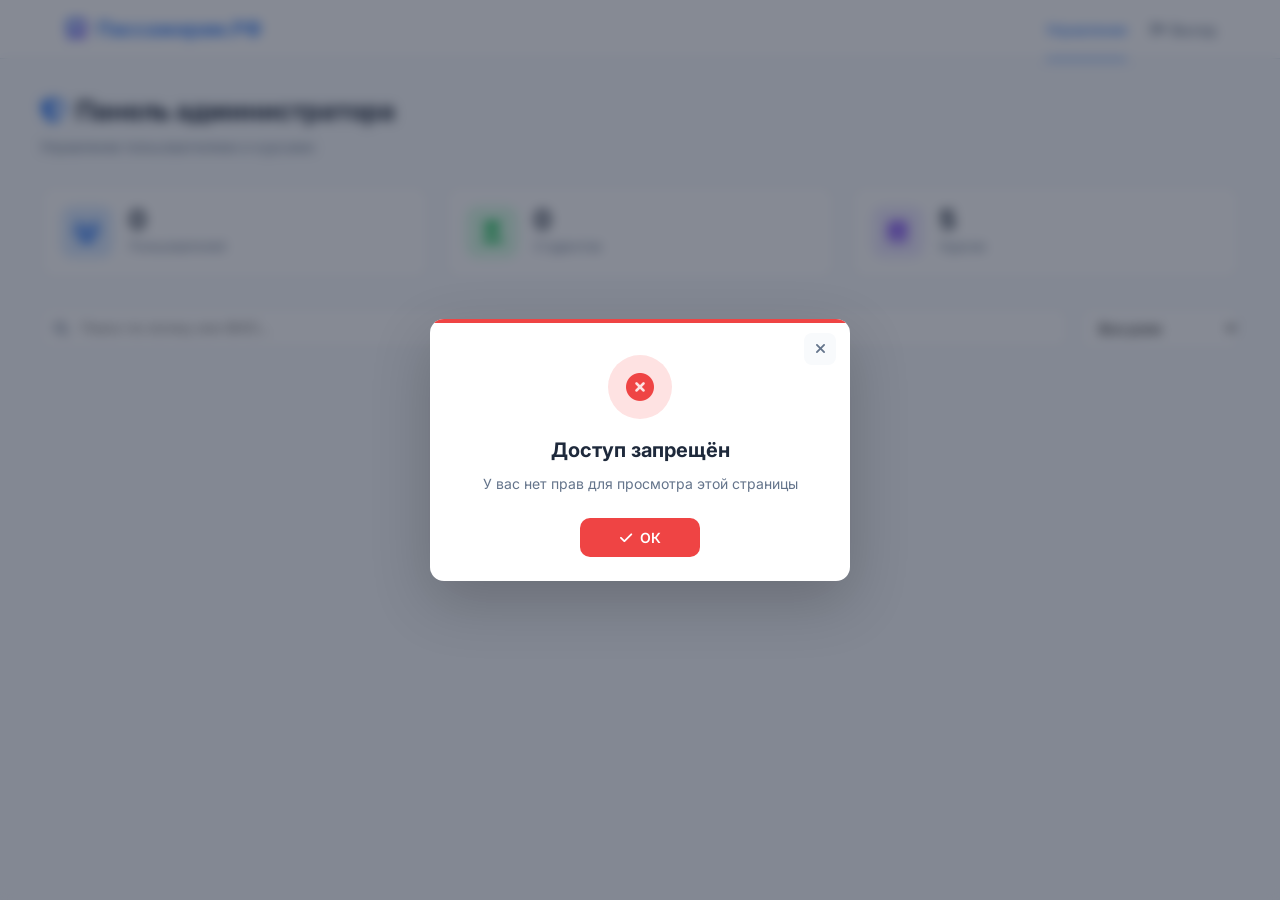
==== Иванова экз/assets/pages/admin.html @ 6703bd84 "Add files via upload" ====
<!DOCTYPE html>
<html lang="ru">
<head>
    <meta charset="UTF-8">
    <meta name="viewport" content="width=device-width, initial-scale=1.0">
    <title>Админ-панель - Пассажирам.РФ</title>
    <link href="https://fonts.googleapis.com/css2?family=Inter:wght@400;500;600;700&display=swap" rel="stylesheet">
    <link rel="stylesheet" href="https://cdnjs.cloudflare.com/ajax/libs/font-awesome/6.5.1/css/all.min.css">
    <link rel="stylesheet" href="../style.css">
</head>
<body>

    <header class="header">
        <div class="header-inner">
            <div class="logo">
                <i class="fa-solid fa-bus"></i>
                <span>Пассажирам.РФ</span>
            </div>
            <nav class="nav-links">
                <a href="admin.html" class="active">Управление</a>
                <a href="#" onclick="logout(); return false;">
                    <i class="fa-solid fa-right-from-bracket"></i> Выход
                </a>
            </nav>
        </div>
    </header>

    <div class="container page">
        <div class="admin-header animate-fade-in">
            <h1><i class="fa-solid fa-shield-halved"></i> Панель администратора</h1>
            <p class="text-muted">Управление пользователями и курсами</p>
        </div>

        <!-- Статистика -->
        <div class="admin-stats">
            <div class="admin-stat-card animate-slide-up" style="animation-delay: 0.1s">
                <div class="stat-icon blue">
                    <i class="fa-solid fa-users"></i>
                </div>
                <div class="stat-content">
                    <span class="stat-number" id="total-users">0</span>
                    <span class="stat-label">Пользователей</span>
                </div>
            </div>
            <div class="admin-stat-card animate-slide-up" style="animation-delay: 0.2s">
                <div class="stat-icon green">
                    <i class="fa-solid fa-user-graduate"></i>
                </div>
                <div class="stat-content">
                    <span class="stat-number" id="total-students">0</span>
                    <span class="stat-label">Студентов</span>
                </div>
            </div>
            <div class="admin-stat-card animate-slide-up" style="animation-delay: 0.3s">
                <div class="stat-icon purple">
                    <i class="fa-solid fa-book"></i>
                </div>
                <div class="stat-content">
                    <span class="stat-number">5</span>
                    <span class="stat-label">Курсов</span>
                </div>
            </div>
        </div>

        <!-- Фильтры -->
        <div class="admin-filters animate-fade-in">
            <div class="search-box">
                <i class="fa-solid fa-search"></i>
                <input type="text" id="search-user" placeholder="Поиск по логину или ФИО..." oninput="renderUsers()">
            </div>
            <select id="filter-role" onchange="renderUsers()">
                <option value="">Все роли</option>
                <option value="student">Студенты</option>
                <option value="admin">Админы</option>
            </select>
        </div>

        <!-- Список пользователей -->
        <div class="users-list" id="users-list"></div>
    </div>

    <!-- Модальное окно -->
    <div class="modal-overlay" id="modal-overlay" onclick="closeModalOutside(event)">
        <div class="modal" style="position:relative;">
            <button class="modal-close" onclick="closeModal()">
                <i class="fa-solid fa-xmark"></i>
            </button>
            <div class="modal-top-bar" id="modal-bar"></div>
            <div class="modal-body">
                <div class="modal-icon" id="modal-icon"></div>
                <div class="modal-title" id="modal-title"></div>
                <div class="modal-text" id="modal-text"></div>
                <div class="modal-actions" id="modal-actions"></div>
            </div>
        </div>
    </div>

    <script src="../script.js"></script>
    <script>
        document.addEventListener('DOMContentLoaded', () => {
            const currentUser = JSON.parse(localStorage.getItem('currentUser') || '{}');
            if (currentUser.role !== 'admin') {
                showModal({
                    type: 'error',
                    title: 'Доступ запрещён',
                    text: 'У вас нет прав для просмотра этой страницы',
                    onConfirm: () => {
                        window.location.href = '../../index.html';
                    }
                });
                return;
            }
            renderUsers();
            updateStats();
        });

        function updateStats() {
            const users = getUsers();
            document.getElementById('total-users').textContent = users.length;
            document.getElementById('total-students').textContent = users.filter(u => u.role === 'student').length;
        }

        function renderUsers() {
            const users = getUsers();
            const search = document.getElementById('search-user').value.toLowerCase();
            const roleFilter = document.getElementById('filter-role').value;

            const filtered = users.filter(u => {
                const matchSearch = u.username.toLowerCase().includes(search) || 
                                   (u.fullName && u.fullName.toLowerCase().includes(search));
                const matchRole = !roleFilter || u.role === roleFilter;
                return matchSearch && matchRole;
            });

            const list = document.getElementById('users-list');
            if (filtered.length === 0) {
                list.innerHTML = '<div class="empty-state animate-fade-in"><i class="fa-solid fa-inbox"></i><p>Пользователи не найдены</p></div>';
                return;
            }

            list.innerHTML = '<div class="users-grid">' + filtered.map(u => `
                <div class="user-card animate-slide-up">
                    <div class="user-avatar">
                        <i class="fa-solid fa-user"></i>
                    </div>
                    <div class="user-info">
                        <h4>${u.fullName || u.username}</h4>
                        <p class="text-muted">@${u.username}</p>
                        <div class="user-meta">
                            <span class="badge ${u.role === 'admin' ? 'badge-admin' : 'badge-student'}">
                                ${u.role === 'admin' ? 'Администратор' : 'Студент'}
                            </span>
                            <span class="user-date"><i class="fa-solid fa-calendar"></i> ${new Date(u.createdAt).toLocaleDateString('ru-RU')}</span>
                        </div>
                    </div>
                    ${u.role !== 'admin' ? `
                        <button class="btn btn-sm btn-danger-outline" onclick="deleteUser('${u.username}')">
                            <i class="fa-solid fa-trash"></i>
                        </button>
                    ` : '<span class="badge badge-protected"><i class="fa-solid fa-shield"></i> Защищён</span>'}
                </div>
            `).join('') + '</div>';
        }

        function deleteUser(username) {
            showModal({
                type: 'confirm',
                title: 'Удалить пользователя?',
                text: `Вы уверены, что хотите удалить "${username}"? Это действие нельзя отменить.`,
                confirmText: 'Удалить',
                cancelText: 'Отмена',
                onConfirm: () => {
                    let users = getUsers();
                    users = users.filter(u => u.username !== username);
                    localStorage.setItem('users', JSON.stringify(users));
                    renderUsers();
                    updateStats();
                    showModal({
                        type: 'success',
                        title: 'Удалено',
                        text: 'Пользователь успешно удалён'
                    });
                }
            });
        }
    </script>
</body>
</html>
---- Иванова экз/assets/style.css ----
/* =========================================================
   ПЕРЕМЕННЫЕ И БАЗОВЫЕ СТИЛИ
   ========================================================= */
:root {
    --primary: #3b82f6;
    --primary-dark: #2563eb;
    --primary-light: #eff6ff;
    --bg: #f8fafc;
    --card: #ffffff;
    --text: #1e293b;
    --muted: #64748b;
    --border: #e2e8f0;
    --shadow: 0 1px 3px rgba(0,0,0,0.04);
    --shadow-lg: 0 10px 40px rgba(0,0,0,0.08);
    --radius: 14px;
    --radius-sm: 10px;
    --gradient: linear-gradient(135deg, #3b82f6 0%, #8b5cf6 100%);
}

* {
    margin: 0;
    padding: 0;
    box-sizing: border-box;
}

html {
    scroll-behavior: smooth;
}

body {
    font-family: 'Inter', -apple-system, BlinkMacSystemFont, sans-serif;
    background: var(--bg);
    color: var(--text);
    min-height: 100vh;
    display: flex;
    flex-direction: column;
    line-height: 1.5;
    -webkit-font-smoothing: antialiased;
}

/* =========================================================
   АНИМАЦИИ
   ========================================================= */
@keyframes fadeIn {
    from { opacity: 0; transform: translateY(10px); }
    to { opacity: 1; transform: translateY(0); }
}
@keyframes slideUp {
    from { opacity: 0; transform: translateY(30px); }
    to { opacity: 1; transform: translateY(0); }
}
@keyframes pulse {
    0%, 100% { transform: scale(1); }
    50% { transform: scale(1.03); }
}
@keyframes shimmer {
    0% { background-position: -200% 0; }
    100% { background-position: 200% 0; }
}

.animate-fade-in { animation: fadeIn 0.6s ease-out; }
.animate-slide-up {
    opacity: 0;
    animation: slideUp 0.6s ease-out forwards;
}
.animate-pulse-hover:hover {
    animation: pulse 0.6s ease-in-out;
}

/* =========================================================
   ШАПКА
   ========================================================= */
.header {
    background: var(--card);
    border-bottom: 1px solid var(--border);
    padding: 14px 0;
    position: sticky;
    top: 0;
    z-index: 100;
    backdrop-filter: blur(10px);
    background: rgba(255, 255, 255, 0.9);
}
.header-inner {
    max-width: 1200px;
    margin: 0 auto;
    padding: 0 24px;
    display: flex;
    justify-content: space-between;
    align-items: center;
}
.logo {
    font-weight: 700;
    font-size: 20px;
    color: var(--primary);
    display: flex;
    align-items: center;
    gap: 8px;
}
.logo i {
    font-size: 22px;
    background: var(--gradient);
    -webkit-background-clip: text;
    -webkit-text-fill-color: transparent;
    background-clip: text;
}
.nav-links {
    display: flex;
    gap: 24px;
    align-items: center;
}
.nav-links a {
    text-decoration: none;
    color: var(--muted);
    font-size: 14px;
    font-weight: 500;
    transition: color 0.2s;
    display: flex;
    align-items: center;
    gap: 6px;
}
.nav-links a:hover,
.nav-links a.active {
    color: var(--primary);
}
.nav-links a.active {
    position: relative;
}
.nav-links a.active::after {
    content: '';
    position: absolute;
    bottom: -20px;
    left: 0;
    right: 0;
    height: 2px;
    background: var(--primary);
    border-radius: 2px;
}

/* =========================================================
   КОНТЕЙНЕР
   ========================================================= */
.container {
    max-width: 1200px;
    margin: 0 auto;
    padding: 0 24px;
    width: 100%;
    flex: 1;
}
.page {
    padding: 32px 0 64px;
}

/* =========================================================
   СТРАНИЦЫ АВТОРИЗАЦИИ
   ========================================================= */
.auth-page {
    background: var(--bg);
    background-image: 
        radial-gradient(at 20% 20%, rgba(59, 130, 246, 0.08) 0, transparent 50%),
        radial-gradient(at 80% 80%, rgba(139, 92, 246, 0.08) 0, transparent 50%);
}

.auth-center {
    flex: 1;
    display: flex;
    flex-direction: column;
    align-items: center;
    justify-content: center;
    padding: 40px 24px;
    gap: 32px;
}

.auth-card {
    width: 100%;
    max-width: 440px;
    background: var(--card);
    border-radius: var(--radius);
    border: 1px solid var(--border);
    box-shadow: var(--shadow-lg);
    overflow: hidden;
}

/* Картинка сверху карточки */
.auth-illustration {
    position: relative;
    height: 180px;
    overflow: hidden;
}
.auth-image {
    width: 100%;
    height: 100%;
    object-fit: cover;
    display: block;
}
.auth-overlay {
    position: absolute;
    inset: 0;
    background: linear-gradient(135deg, rgba(59, 130, 246, 0.7), rgba(139, 92, 246, 0.7));
}
.auth-badge {
    position: absolute;
    bottom: 16px;
    left: 20px;
    background: rgba(255, 255, 255, 0.95);
    backdrop-filter: blur(10px);
    padding: 8px 16px;
    border-radius: 30px;
    display: flex;
    align-items: center;
    gap: 8px;
    font-size: 13px;
    font-weight: 600;
    color: var(--primary);
    box-shadow: 0 4px 12px rgba(0,0,0,0.1);
}
.auth-badge i {
    font-size: 14px;
}

.auth-body {
    padding: 32px 28px;
}

.auth-header {
    text-align: center;
    margin-bottom: 24px;
}
.auth-header h1 {
    font-size: 24px;
    font-weight: 700;
    margin-bottom: 6px;
    background: var(--gradient);
    -webkit-background-clip: text;
    -webkit-text-fill-color: transparent;
    background-clip: text;
}

/* Разделитель */
.auth-divider {
    position: relative;
    text-align: center;
    margin: 20px 0;
}
.auth-divider::before {
    content: '';
    position: absolute;
    top: 50%;
    left: 0;
    right: 0;
    height: 1px;
    background: var(--border);
}
.auth-divider span {
    position: relative;
    background: var(--card);
    padding: 0 12px;
    color: var(--muted);
    font-size: 13px;
}

/* Преимущества под формой */
.auth-features {
    display: flex;
    gap: 20px;
    flex-wrap: wrap;
    justify-content: center;
    max-width: 900px;
}
.feature-item {
    background: var(--card);
    border: 1px solid var(--border);
    border-radius: var(--radius);
    padding: 20px 24px;
    text-align: center;
    flex: 1;
    min-width: 200px;
    max-width: 260px;
    transition: transform 0.3s, box-shadow 0.3s;
}
.feature-item:hover {
    transform: translateY(-4px);
    box-shadow: var(--shadow-lg);
}
.feature-icon {
    width: 48px;
    height: 48px;
    margin: 0 auto 12px;
    background: var(--primary-light);
    border-radius: 12px;
    display: flex;
    align-items: center;
    justify-content: center;
    color: var(--primary);
    font-size: 20px;
}
.feature-item h3 {
    font-size: 15px;
    font-weight: 600;
    margin-bottom: 4px;
}
.feature-item p {
    font-size: 13px;
    color: var(--muted);
}

/* =========================================================
   ФОРМЫ
   ========================================================= */
.form-group {
    margin-bottom: 16px;
}
.form-group label {
    display: block;
    font-size: 13px;
    font-weight: 600;
    color: var(--text);
    margin-bottom: 6px;
}
.form-group label i {
    color: var(--primary);
    margin-right: 4px;
}
.form-control {
    width: 100%;
    padding: 12px 14px;
    border: 1.5px solid var(--border);
    border-radius: var(--radius-sm);
    background: var(--card);
    font-size: 14px;
    font-family: inherit;
    transition: border-color 0.2s, box-shadow 0.2s;
}
.form-control:focus {
    outline: none;
    border-color: var(--primary);
    box-shadow: 0 0 0 3px rgba(59, 130, 246, 0.1);
}

/* Поле пароля с кнопкой показа */
.password-input {
    position: relative;
}
.password-input .form-control {
    padding-right: 44px;
}
.toggle-password {
    position: absolute;
    right: 4px;
    top: 50%;
    transform: translateY(-50%);
    background: none;
    border: none;
    width: 36px;
    height: 36px;
    border-radius: 8px;
    cursor: pointer;
    color: var(--muted);
    display: flex;
    align-items: center;
    justify-content: center;
    transition: background 0.2s, color 0.2s;
}
.toggle-password:hover {
    background: var(--primary-light);
    color: var(--primary);
}

.error-text {
    color: #ef4444;
    font-size: 12px;
    font-weight: 500;
    margin-top: 6px;
    display: block;
}
.hidden { display: none !important; }

.text-muted {
    color: var(--muted);
    font-size: 14px;
}

/* =========================================================
   КНОПКИ
   ========================================================= */
.btn {
    display: inline-flex;
    align-items: center;
    justify-content: center;
    gap: 8px;
    padding: 11px 20px;
    border: none;
    border-radius: var(--radius-sm);
    font-weight: 600;
    font-size: 14px;
    font-family: inherit;
    cursor: pointer;
    transition: all 0.2s;
    text-decoration: none;
    white-space: nowrap;
}
.btn:disabled {
    opacity: 0.5;
    cursor: not-allowed;
}

.btn-primary {
    background: var(--gradient);
    color: #fff;
    box-shadow: 0 4px 12px rgba(59, 130, 246, 0.25);
}
.btn-primary:hover:not(:disabled) {
    box-shadow: 0 6px 20px rgba(59, 130, 246, 0.35);
    transform: translateY(-1px);
}

.btn-secondary {
    background: var(--bg);
    color: var(--text);
    border: 1px solid var(--border);
}
.btn-secondary:hover:not(:disabled) {
    background: var(--primary-light);
    border-color: var(--primary);
    color: var(--primary);
}

.btn-outline {
    background: transparent;
    color: var(--primary);
    border: 1.5px solid var(--primary);
}
.btn-outline:hover {
    background: var(--primary);
    color: #fff;
}

.btn-danger {
    background: #ef4444;
    color: #fff;
}
.btn-danger:hover {
    background: #dc2626;
}

.btn-success {
    background: #22c55e;
    color: #fff;
}
.btn-success:hover {
    background: #16a34a;
}

.btn-warning {
    background: #f59e0b;
    color: #fff;
}
.btn-warning:hover {
    background: #d97706;
}

.btn-danger-outline {
    background: transparent;
    color: #ef4444;
    border: 1.5px solid #fecaca;
}
.btn-danger-outline:hover {
    background: #fef2f2;
    border-color: #ef4444;
}

.btn-sm {
    padding: 8px 14px;
    font-size: 13px;
}
.btn-block {
    width: 100%;
}

.link {
    color: var(--primary);
    font-weight: 500;
    text-decoration: none;
    font-size: 14px;
    display: inline-flex;
    align-items: center;
    gap: 6px;
    transition: gap 0.2s;
}
.link:hover {
    gap: 10px;
}

/* =========================================================
   ЛИЧНЫЙ КАБИНЕТ — ПРИВЕТСТВИЕ
   ========================================================= */
.welcome-section {
    background: var(--gradient);
    border-radius: var(--radius);
    padding: 32px;
    color: #fff;
    margin-bottom: 32px;
    position: relative;
    overflow: hidden;
}
.welcome-section::before {
    content: '';
    position: absolute;
    top: -50%;
    right: -10%;
    width: 400px;
    height: 400px;
    background: rgba(255, 255, 255, 0.1);
    border-radius: 50%;
}
.welcome-section::after {
    content: '';
    position: absolute;
    bottom: -40%;
    left: -5%;
    width: 300px;
    height: 300px;
    background: rgba(255, 255, 255, 0.08);
    border-radius: 50%;
}
.welcome-content {
    position: relative;
    z-index: 2;
    margin-bottom: 24px;
}
.welcome-content h1 {
    font-size: 26px;
    font-weight: 700;
    margin-bottom: 6px;
    color: #fff;
}
.welcome-content .text-muted {
    color: rgba(255, 255, 255, 0.85);
}

.welcome-stats {
    position: relative;
    z-index: 2;
    display: grid;
    grid-template-columns: repeat(3, 1fr);
    gap: 16px;
}
.stat-card {
    background: rgba(255, 255, 255, 0.15);
    backdrop-filter: blur(10px);
    border: 1px solid rgba(255, 255, 255, 0.2);
    border-radius: 12px;
    padding: 16px;
    display: flex;
    align-items: center;
    gap: 12px;
    transition: transform 0.2s;
}
.stat-card:hover {
    transform: translateY(-2px);
}
.stat-icon {
    width: 44px;
    height: 44px;
    background: rgba(255, 255, 255, 0.2);
    border-radius: 10px;
    display: flex;
    align-items: center;
    justify-content: center;
    font-size: 18px;
    flex-shrink: 0;
}
.stat-info {
    display: flex;
    flex-direction: column;
}
.stat-number {
    font-size: 22px;
    font-weight: 700;
    line-height: 1;
}
.stat-label {
    font-size: 12px;
    color: rgba(255, 255, 255, 0.85);
    margin-top: 4px;
}

/* =========================================================
   СЕКЦИИ
   ========================================================= */
.section {
    margin-bottom: 36px;
}
.section-header {
    display: flex;
    justify-content: space-between;
    align-items: center;
    margin-bottom: 20px;
    flex-wrap: wrap;
    gap: 10px;
}
.section-header h2 {
    font-size: 20px;
    font-weight: 700;
    display: flex;
    align-items: center;
    gap: 10px;
}

/* =========================================================
   КАРТОЧКИ КУРСОВ
   ========================================================= */
.courses-grid {
    display: grid;
    grid-template-columns: repeat(auto-fill, minmax(280px, 1fr));
    gap: 20px;
}

.course-card {
    background: var(--card);
    border-radius: var(--radius);
    overflow: hidden;
    border: 1px solid var(--border);
    transition: transform 0.3s, box-shadow 0.3s;
    display: flex;
    flex-direction: column;
}
.course-card:hover {
    transform: translateY(-6px);
    box-shadow: var(--shadow-lg);
}

.course-image {
    position: relative;
    height: 180px;
    overflow: hidden;
}
.course-image img {
    width: 100%;
    height: 100%;
    object-fit: cover;
    transition: transform 0.4s;
}
.course-card:hover .course-image img {
    transform: scale(1.05);
}

.course-badge {
    position: absolute;
    top: 12px;
    left: 12px;
    background: rgba(59, 130, 246, 0.95);
    color: #fff;
    padding: 4px 12px;
    border-radius: 20px;
    font-size: 11px;
    font-weight: 600;
    backdrop-filter: blur(10px);
}
.course-badge.new { background: rgba(34, 197, 94, 0.95); }
.course-badge.completed { background: rgba(139, 92, 246, 0.95); }

.course-overlay {
    position: absolute;
    inset: 0;
    background: rgba(0, 0, 0, 0.5);
    display: flex;
    align-items: center;
    justify-content: center;
    opacity: 0;
    transition: opacity 0.3s;
}
.course-card:hover .course-overlay {
    opacity: 1;
}

.course-content {
    padding: 18px;
    flex: 1;
    display: flex;
    flex-direction: column;
}
.course-content h3 {
    font-size: 16px;
    font-weight: 600;
    margin-bottom: 6px;
}
.course-content p {
    font-size: 13px;
    color: var(--muted);
    margin-bottom: 14px;
    flex: 1;
}

.course-progress {
    display: flex;
    align-items: center;
    gap: 10px;
}
.progress-bar {
    flex: 1;
    height: 6px;
    background: var(--bg);
    border-radius: 3px;
    overflow: hidden;
}
.progress-fill {
    height: 100%;
    background: var(--gradient);
    border-radius: 3px;
    transition: width 0.6s ease;
}
.progress-text {
    font-size: 12px;
    font-weight: 600;
    color: var(--primary);
    min-width: 32px;
    text-align: right;
}

.course-footer {
    display: flex;
    justify-content: space-between;
    align-items: center;
    margin-top: auto;
    padding-top: 12px;
    border-top: 1px solid var(--border);
}
.course-duration {
    font-size: 12px;
    color: var(--muted);
    display: flex;
    align-items: center;
    gap: 4px;
}

/* =========================================================
   АДМИН-ПАНЕЛЬ
   ========================================================= */
.admin-header {
    margin-bottom: 28px;
}
.admin-header h1 {
    font-size: 26px;
    font-weight: 700;
    display: flex;
    align-items: center;
    gap: 10px;
    margin-bottom: 6px;
}
.admin-header h1 i {
    color: var(--primary);
}

.admin-stats {
    display: grid;
    grid-template-columns: repeat(auto-fit, minmax(200px, 1fr));
    gap: 16px;
    margin-bottom: 28px;
}
.admin-stat-card {
    background: var(--card);
    border: 1px solid var(--border);
    border-radius: var(--radius);
    padding: 20px;
    display: flex;
    align-items: center;
    gap: 16px;
    transition: transform 0.2s, box-shadow 0.2s;
}
.admin-stat-card:hover {
    transform: translateY(-3px);
    box-shadow: var(--shadow-lg);
}
.stat-icon.blue   { background: #dbeafe; color: #3b82f6; }
.stat-icon.green  { background: #dcfce7; color: #22c55e; }
.stat-icon.purple { background: #ede9fe; color: #8b5cf6; }
.admin-stat-card .stat-icon {
    width: 52px;
    height: 52px;
    border-radius: 12px;
    display: flex;
    align-items: center;
    justify-content: center;
    font-size: 22px;
    flex-shrink: 0;
}
.admin-stat-card .stat-content {
    display: flex;
    flex-direction: column;
}
.admin-stat-card .stat-number {
    font-size: 26px;
    font-weight: 700;
    color: var(--text);
    line-height: 1;
}
.admin-stat-card .stat-label {
    font-size: 13px;
    color: var(--muted);
    margin-top: 4px;
}

/* Фильтры */
.admin-filters {
    display: flex;
    gap: 12px;
    margin-bottom: 24px;
    flex-wrap: wrap;
}
.search-box {
    flex: 1;
    min-width: 240px;
    position: relative;
}
.search-box i {
    position: absolute;
    left: 14px;
    top: 50%;
    transform: translateY(-50%);
    color: var(--muted);
    font-size: 14px;
}
.search-box input {
    width: 100%;
    padding: 11px 14px 11px 40px;
    border: 1.5px solid var(--border);
    border-radius: var(--radius-sm);
    background: var(--card);
    font-size: 14px;
    font-family: inherit;
    transition: border-color 0.2s;
}
.search-box input:focus {
    outline: none;
    border-color: var(--primary);
}
.admin-filters select {
    padding: 11px 14px;
    border: 1.5px solid var(--border);
    border-radius: var(--radius-sm);
    background: var(--card);
    font-size: 14px;
    font-family: inherit;
    cursor: pointer;
    min-width: 160px;
}
.admin-filters select:focus {
    outline: none;
    border-color: var(--primary);
}

/* Список пользователей */
.users-grid {
    display: grid;
    grid-template-columns: repeat(auto-fill, minmax(320px, 1fr));
    gap: 16px;
}
.user-card {
    background: var(--card);
    border: 1px solid var(--border);
    border-radius: var(--radius);
    padding: 18px;
    display: flex;
    align-items: center;
    gap: 14px;
    transition: transform 0.2s, box-shadow 0.2s;
}
.user-card:hover {
    transform: translateY(-2px);
    box-shadow: var(--shadow-lg);
}
.user-avatar {
    width: 52px;
    height: 52px;
    background: var(--gradient);
    border-radius: 50%;
    display: flex;
    align-items: center;
    justify-content: center;
    color: #fff;
    font-size: 20px;
    flex-shrink: 0;
}
.user-info {
    flex: 1;
    min-width: 0;
}
.user-info h4 {
    font-size: 15px;
    font-weight: 600;
    margin-bottom: 2px;
    white-space: nowrap;
    overflow: hidden;
    text-overflow: ellipsis;
}
.user-info p {
    font-size: 13px;
    color: var(--muted);
    margin-bottom: 6px;
}
.user-meta {
    display: flex;
    align-items: center;
    gap: 8px;
    flex-wrap: wrap;
}
.user-date {
    font-size: 11px;
    color: var(--muted);
    display: flex;
    align-items: center;
    gap: 4px;
}

.badge {
    display: inline-flex;
    align-items: center;
    gap: 4px;
    padding: 3px 10px;
    border-radius: 12px;
    font-size: 11px;
    font-weight: 600;
}
.badge-student   { background: #dbeafe; color: #1d4ed8; }
.badge-admin     { background: #fef3c7; color: #b45309; }
.badge-protected { background: #dcfce7; color: #166534; }

.empty-state {
    text-align: center;
    padding: 60px 20px;
    color: var(--muted);
}
.empty-state i {
    font-size: 48px;
    margin-bottom: 12px;
    opacity: 0.4;
}

/* =========================================================
   МОДАЛЬНЫЕ ОКНА
   ========================================================= */
.modal-overlay {
    position: fixed;
    inset: 0;
    background: rgba(15, 23, 42, 0.5);
    backdrop-filter: blur(6px);
    z-index: 1000;
    display: flex;
    align-items: center;
    justify-content: center;
    padding: 24px;
    opacity: 0;
    visibility: hidden;
    transition: opacity 0.25s, visibility 0.25s;
    overflow-y: auto; /* ⭐ чтобы модалка не уезжала за экран */
    -webkit-overflow-scrolling: touch;
}
.modal-overlay.active {
    opacity: 1;
    visibility: visible;
}
.modal {
    background: #fff;
    border-radius: var(--radius);
    width: 100%;
    max-width: 420px;
    max-height: calc(100vh - 48px); /* ⭐ ограничение по высоте */
    box-shadow: 0 20px 60px rgba(0, 0, 0, 0.2);
    transform: translateY(20px) scale(0.97);
    transition: transform 0.3s;
    overflow: hidden;
    position: relative;
    display: flex;
    flex-direction: column;
    margin: auto; /* ⭐ центрирование при скролле */
}
.modal-overlay.active .modal {
    transform: translateY(0) scale(1);
}
.modal-top-bar {
    height: 4px;
    width: 100%;
}
.modal-top-bar.info    { background: var(--primary); }
.modal-top-bar.success { background: #22c55e; }
.modal-top-bar.error   { background: #ef4444; }
.modal-top-bar.warning { background: #f59e0b; }
.modal-top-bar.confirm { background: var(--primary); }

.modal-body {
    padding: 32px 28px 24px;
    text-align: center;
    overflow-y: auto; /* ⭐ внутренний скролл если контент большой */
    flex: 1;
}
.modal-icon {
    width: 64px;
    height: 64px;
    border-radius: 50%;
    display: flex;
    align-items: center;
    justify-content: center;
    margin: 0 auto 16px;
    font-size: 28px;
}
.modal-icon.info    { background: #dbeafe; color: #3b82f6; }
.modal-icon.success { background: #dcfce7; color: #22c55e; }
.modal-icon.error   { background: #fee2e2; color: #ef4444; }
.modal-icon.warning { background: #fef3c7; color: #f59e0b; }
.modal-icon.confirm { background: #dbeafe; color: #3b82f6; }

.modal-title {
    font-size: 20px;
    font-weight: 700;
    margin-bottom: 8px;
}
.modal-text {
    font-size: 14px;
    color: var(--muted);
    line-height: 1.5;
    margin-bottom: 24px;
}
.modal-actions {
    display: flex;
    gap: 10px;
    justify-content: center;
}
.modal-actions .btn {
    min-width: 120px;
}

.modal-close {
    position: absolute;
    top: 14px;
    right: 14px;
    width: 32px;
    height: 32px;
    border: none;
    background: var(--bg);
    border-radius: 8px;
    cursor: pointer;
    display: flex;
    align-items: center;
    justify-content: center;
    font-size: 14px;
    color: var(--muted);
    transition: background 0.2s, color 0.2s;
    z-index: 10;
}
.modal-close:hover {
    background: #fee2e2;
    color: #ef4444;
}

/* =========================================================
   АДАПТИВНОСТЬ
   ========================================================= */

/* Планшеты */
@media (max-width: 1024px) {
    .welcome-content h1 { font-size: 22px; }
    .stat-number { font-size: 20px; }
}

/* Мобильные */
@media (max-width: 768px) {
    .header { padding: 12px 0; }
    .header-inner { padding: 0 16px; }
    .logo { font-size: 17px; }
    .nav-links { gap: 14px; }
    .nav-links a { font-size: 13px; }
    .nav-links a.active::after { bottom: -18px; }

    .container { padding: 0 16px; }
    .page { padding: 20px 0 40px; }

    .auth-center { padding: 24px 16px; gap: 24px; }
    .auth-illustration { height: 140px; }
    .auth-body { padding: 24px 20px; }
    .auth-header h1 { font-size: 20px; }

    .auth-features {
        flex-direction: column;
        align-items: stretch;
    }
    .feature-item { max-width: 100%; }

    .welcome-section { padding: 24px 20px; }
    .welcome-content h1 { font-size: 20px; }
    .welcome-stats {
        grid-template-columns: 1fr;
        gap: 10px;
    }

    .courses-grid {
        grid-template-columns: 1fr;
    }
    .course-image { height: 160px; }

    .admin-stats {
        grid-template-columns: 1fr;
    }
    .users-grid {
        grid-template-columns: 1fr;
    }
    .user-card {
        flex-wrap: wrap;
    }

 /* Модалки на мобильном */
@media (max-width: 768px) {
    .modal-overlay {
        padding: 16px;
        align-items: flex-start; /* ⭐ прижимаем к верху если не влезает */
        padding-top: 40px;
    }
    .modal {
        max-width: 100%;
        max-height: calc(100vh - 80px);
        margin: auto 0;
    }
    .modal-body {
        padding: 24px 20px 20px;
    }
    .modal-actions {
        flex-direction: column;
    }
    .modal-actions .btn {
        width: 100%;
    }
    .modal-icon {
        width: 56px;
        height: 56px;
        font-size: 24px;
    }
    .modal-title {
        font-size: 18px;
    }
}
}

/* Очень маленькие экраны */
@media (max-width: 400px) {
    .logo span { display: none; }
    .auth-badge { font-size: 12px; padding: 6px 12px; }
    .section-header h2 { font-size: 17px; }
}
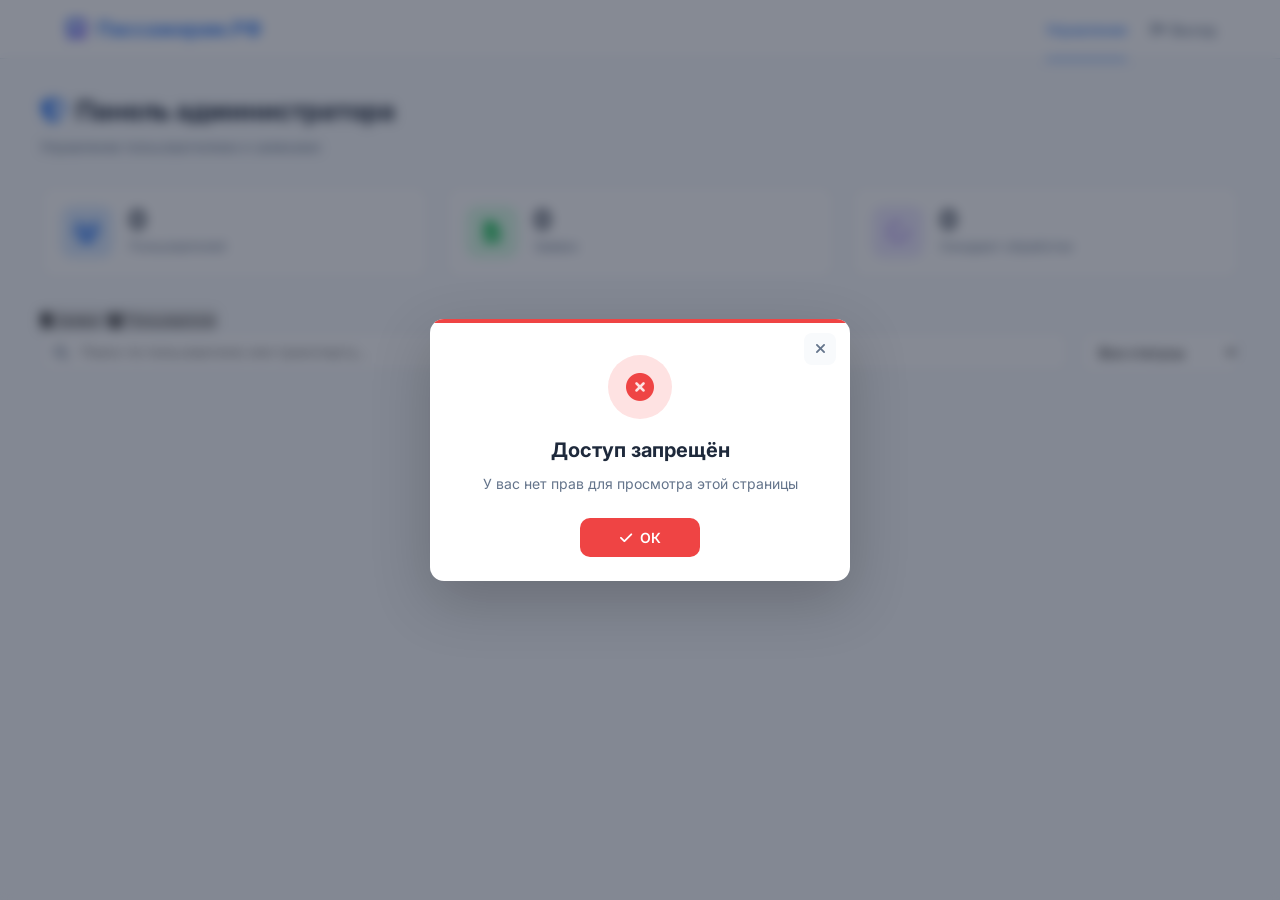
==== commit 42b41ce7: "Add files via upload" ====
--- a/Иванова экз/assets/pages/admin.html
+++ b/Иванова экз/assets/pages/admin.html
@@ -28,55 +28,77 @@
     <div class="container page">
         <div class="admin-header animate-fade-in">
             <h1><i class="fa-solid fa-shield-halved"></i> Панель администратора</h1>
-            <p class="text-muted">Управление пользователями и курсами</p>
+            <p class="text-muted">Управление пользователями и заявками</p>
         </div>
 
         <!-- Статистика -->
         <div class="admin-stats">
             <div class="admin-stat-card animate-slide-up" style="animation-delay: 0.1s">
-                <div class="stat-icon blue">
-                    <i class="fa-solid fa-users"></i>
-                </div>
+                <div class="stat-icon blue"><i class="fa-solid fa-users"></i></div>
                 <div class="stat-content">
                     <span class="stat-number" id="total-users">0</span>
                     <span class="stat-label">Пользователей</span>
                 </div>
             </div>
             <div class="admin-stat-card animate-slide-up" style="animation-delay: 0.2s">
-                <div class="stat-icon green">
-                    <i class="fa-solid fa-user-graduate"></i>
-                </div>
+                <div class="stat-icon green"><i class="fa-solid fa-file-lines"></i></div>
                 <div class="stat-content">
-                    <span class="stat-number" id="total-students">0</span>
-                    <span class="stat-label">Студентов</span>
+                    <span class="stat-number" id="total-requests">0</span>
+                    <span class="stat-label">Заявок</span>
                 </div>
             </div>
             <div class="admin-stat-card animate-slide-up" style="animation-delay: 0.3s">
-                <div class="stat-icon purple">
-                    <i class="fa-solid fa-book"></i>
-                </div>
+                <div class="stat-icon purple"><i class="fa-solid fa-spinner"></i></div>
                 <div class="stat-content">
-                    <span class="stat-number">5</span>
-                    <span class="stat-label">Курсов</span>
-                </div>
-            </div>
-        </div>
-
-        <!-- Фильтры -->
-        <div class="admin-filters animate-fade-in">
-            <div class="search-box">
-                <i class="fa-solid fa-search"></i>
-                <input type="text" id="search-user" placeholder="Поиск по логину или ФИО..." oninput="renderUsers()">
-            </div>
-            <select id="filter-role" onchange="renderUsers()">
-                <option value="">Все роли</option>
-                <option value="student">Студенты</option>
-                <option value="admin">Админы</option>
-            </select>
-        </div>
-
-        <!-- Список пользователей -->
-        <div class="users-list" id="users-list"></div>
+                    <span class="stat-number" id="pending-requests">0</span>
+                    <span class="stat-label">Ожидают обработки</span>
+                </div>
+            </div>
+        </div>
+
+        <!-- Вкладки -->
+        <div class="admin-tabs">
+            <button class="admin-tab active" onclick="switchTab('requests', this)">
+                <i class="fa-solid fa-file-lines"></i> Заявки
+            </button>
+            <button class="admin-tab" onclick="switchTab('users', this)">
+                <i class="fa-solid fa-users"></i> Пользователи
+            </button>
+        </div>
+
+        <!-- Вкладка: Заявки -->
+        <div id="tab-requests" class="admin-tab-content">
+            <div class="admin-filters animate-fade-in">
+                <div class="search-box">
+                    <i class="fa-solid fa-search"></i>
+                    <input type="text" id="search-request" placeholder="Поиск по пользователю или транспорту..." oninput="renderAdminRequests()">
+                </div>
+                <select id="filter-status" onchange="renderAdminRequests()">
+                    <option value="">Все статусы</option>
+                    <option value="Новая">Новые</option>
+                    <option value="В обработке">В обработке</option>
+                    <option value="Завершена">Завершённые</option>
+                    <option value="Отменена">Отменённые</option>
+                </select>
+            </div>
+            <div id="admin-requests-list"></div>
+        </div>
+
+        <!-- Вкладка: Пользователи -->
+        <div id="tab-users" class="admin-tab-content hidden">
+            <div class="admin-filters animate-fade-in">
+                <div class="search-box">
+                    <i class="fa-solid fa-search"></i>
+                    <input type="text" id="search-user" placeholder="Поиск по логину или ФИО..." oninput="renderUsers()">
+                </div>
+                <select id="filter-role" onchange="renderUsers()">
+                    <option value="">Все роли</option>
+                    <option value="student">Студенты</option>
+                    <option value="admin">Админы</option>
+                </select>
+            </div>
+            <div class="users-list" id="users-list"></div>
+        </div>
     </div>
 
     <!-- Модальное окно -->
@@ -104,20 +126,28 @@
                     type: 'error',
                     title: 'Доступ запрещён',
                     text: 'У вас нет прав для просмотра этой страницы',
-                    onConfirm: () => {
-                        window.location.href = '../../index.html';
-                    }
+                    onConfirm: () => { window.location.href = '../../index.html'; }
                 });
                 return;
             }
+            renderAdminRequests();
             renderUsers();
             updateStats();
         });
 
+        function switchTab(tab, btn) {
+            document.querySelectorAll('.admin-tab').forEach(t => t.classList.remove('active'));
+            btn.classList.add('active');
+            document.getElementById('tab-requests').classList.toggle('hidden', tab !== 'requests');
+            document.getElementById('tab-users').classList.toggle('hidden', tab !== 'users');
+        }
+
         function updateStats() {
             const users = getUsers();
+            const requests = getRequests();
             document.getElementById('total-users').textContent = users.length;
-            document.getElementById('total-students').textContent = users.filter(u => u.role === 'student').length;
+            document.getElementById('total-requests').textContent = requests.length;
+            document.getElementById('pending-requests').textContent = requests.filter(r => r.status === 'Новая').length;
         }
 
         function renderUsers() {
@@ -140,9 +170,7 @@
 
             list.innerHTML = '<div class="users-grid">' + filtered.map(u => `
                 <div class="user-card animate-slide-up">
-                    <div class="user-avatar">
-                        <i class="fa-solid fa-user"></i>
-                    </div>
+                    <div class="user-avatar"><i class="fa-solid fa-user"></i></div>
                     <div class="user-info">
                         <h4>${u.fullName || u.username}</h4>
                         <p class="text-muted">@${u.username}</p>
@@ -175,11 +203,7 @@
                     localStorage.setItem('users', JSON.stringify(users));
                     renderUsers();
                     updateStats();
-                    showModal({
-                        type: 'success',
-                        title: 'Удалено',
-                        text: 'Пользователь успешно удалён'
-                    });
+                    showModal({ type: 'success', title: 'Удалено', text: 'Пользователь успешно удалён' });
                 }
             });
         }
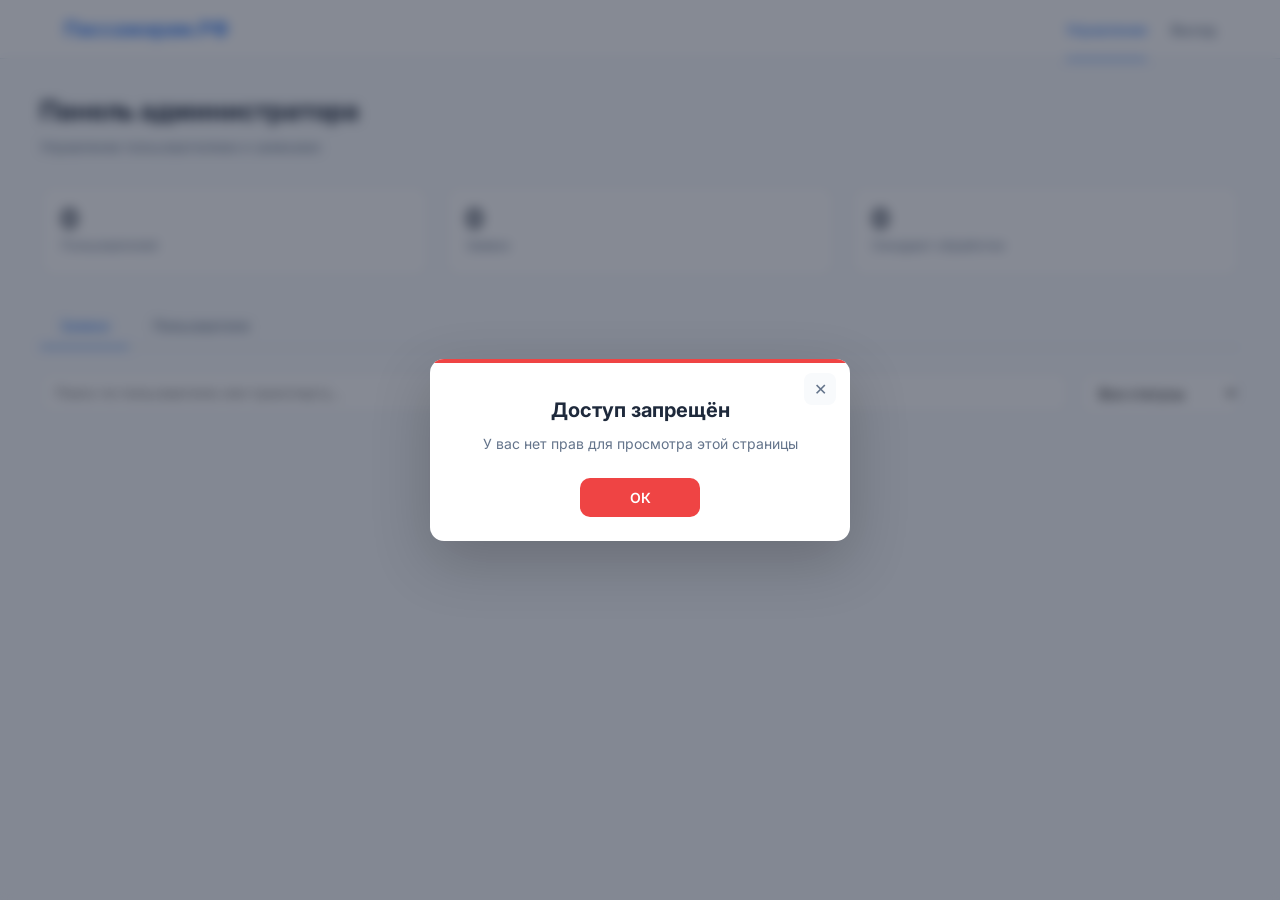
==== commit 072df694: "Add files via upload" ====
--- a/Иванова экз/assets/pages/admin.html
+++ b/Иванова экз/assets/pages/admin.html
@@ -5,7 +5,6 @@
     <meta name="viewport" content="width=device-width, initial-scale=1.0">
     <title>Админ-панель - Пассажирам.РФ</title>
     <link href="https://fonts.googleapis.com/css2?family=Inter:wght@400;500;600;700&display=swap" rel="stylesheet">
-    <link rel="stylesheet" href="https://cdnjs.cloudflare.com/ajax/libs/font-awesome/6.5.1/css/all.min.css">
     <link rel="stylesheet" href="../style.css">
 </head>
 <body>
@@ -13,42 +12,35 @@
     <header class="header">
         <div class="header-inner">
             <div class="logo">
-                <i class="fa-solid fa-bus"></i>
                 <span>Пассажирам.РФ</span>
             </div>
             <nav class="nav-links">
                 <a href="admin.html" class="active">Управление</a>
-                <a href="#" onclick="logout(); return false;">
-                    <i class="fa-solid fa-right-from-bracket"></i> Выход
-                </a>
+                <a href="#" onclick="logout(); return false;">Выход</a>
             </nav>
         </div>
     </header>
 
     <div class="container page">
         <div class="admin-header animate-fade-in">
-            <h1><i class="fa-solid fa-shield-halved"></i> Панель администратора</h1>
+            <h1>Панель администратора</h1>
             <p class="text-muted">Управление пользователями и заявками</p>
         </div>
 
-        <!-- Статистика -->
         <div class="admin-stats">
             <div class="admin-stat-card animate-slide-up" style="animation-delay: 0.1s">
-                <div class="stat-icon blue"><i class="fa-solid fa-users"></i></div>
                 <div class="stat-content">
                     <span class="stat-number" id="total-users">0</span>
                     <span class="stat-label">Пользователей</span>
                 </div>
             </div>
             <div class="admin-stat-card animate-slide-up" style="animation-delay: 0.2s">
-                <div class="stat-icon green"><i class="fa-solid fa-file-lines"></i></div>
                 <div class="stat-content">
                     <span class="stat-number" id="total-requests">0</span>
                     <span class="stat-label">Заявок</span>
                 </div>
             </div>
             <div class="admin-stat-card animate-slide-up" style="animation-delay: 0.3s">
-                <div class="stat-icon purple"><i class="fa-solid fa-spinner"></i></div>
                 <div class="stat-content">
                     <span class="stat-number" id="pending-requests">0</span>
                     <span class="stat-label">Ожидают обработки</span>
@@ -56,21 +48,18 @@
             </div>
         </div>
 
-        <!-- Вкладки -->
         <div class="admin-tabs">
             <button class="admin-tab active" onclick="switchTab('requests', this)">
-                <i class="fa-solid fa-file-lines"></i> Заявки
+                Заявки
             </button>
             <button class="admin-tab" onclick="switchTab('users', this)">
-                <i class="fa-solid fa-users"></i> Пользователи
+                Пользователи
             </button>
         </div>
 
-        <!-- Вкладка: Заявки -->
         <div id="tab-requests" class="admin-tab-content">
             <div class="admin-filters animate-fade-in">
                 <div class="search-box">
-                    <i class="fa-solid fa-search"></i>
                     <input type="text" id="search-request" placeholder="Поиск по пользователю или транспорту..." oninput="renderAdminRequests()">
                 </div>
                 <select id="filter-status" onchange="renderAdminRequests()">
@@ -84,11 +73,9 @@
             <div id="admin-requests-list"></div>
         </div>
 
-        <!-- Вкладка: Пользователи -->
         <div id="tab-users" class="admin-tab-content hidden">
             <div class="admin-filters animate-fade-in">
                 <div class="search-box">
-                    <i class="fa-solid fa-search"></i>
                     <input type="text" id="search-user" placeholder="Поиск по логину или ФИО..." oninput="renderUsers()">
                 </div>
                 <select id="filter-role" onchange="renderUsers()">
@@ -101,15 +88,11 @@
         </div>
     </div>
 
-    <!-- Модальное окно -->
     <div class="modal-overlay" id="modal-overlay" onclick="closeModalOutside(event)">
         <div class="modal" style="position:relative;">
-            <button class="modal-close" onclick="closeModal()">
-                <i class="fa-solid fa-xmark"></i>
-            </button>
+            <button class="modal-close" onclick="closeModal()">✕</button>
             <div class="modal-top-bar" id="modal-bar"></div>
             <div class="modal-body">
-                <div class="modal-icon" id="modal-icon"></div>
                 <div class="modal-title" id="modal-title"></div>
                 <div class="modal-text" id="modal-text"></div>
                 <div class="modal-actions" id="modal-actions"></div>
@@ -132,7 +115,7 @@
             }
             renderAdminRequests();
             renderUsers();
-            updateStats();
+            updateAdminStats();
         });
 
         function switchTab(tab, btn) {
@@ -140,14 +123,6 @@
             btn.classList.add('active');
             document.getElementById('tab-requests').classList.toggle('hidden', tab !== 'requests');
             document.getElementById('tab-users').classList.toggle('hidden', tab !== 'users');
-        }
-
-        function updateStats() {
-            const users = getUsers();
-            const requests = getRequests();
-            document.getElementById('total-users').textContent = users.length;
-            document.getElementById('total-requests').textContent = requests.length;
-            document.getElementById('pending-requests').textContent = requests.filter(r => r.status === 'Новая').length;
         }
 
         function renderUsers() {
@@ -164,13 +139,13 @@
 
             const list = document.getElementById('users-list');
             if (filtered.length === 0) {
-                list.innerHTML = '<div class="empty-state animate-fade-in"><i class="fa-solid fa-inbox"></i><p>Пользователи не найдены</p></div>';
+                list.innerHTML = '<div class="empty-state animate-fade-in"><p>Пользователи не найдены</p></div>';
                 return;
             }
 
             list.innerHTML = '<div class="users-grid">' + filtered.map(u => `
                 <div class="user-card animate-slide-up">
-                    <div class="user-avatar"><i class="fa-solid fa-user"></i></div>
+                    <div class="user-avatar">${(u.fullName || u.username).charAt(0).toUpperCase()}</div>
                     <div class="user-info">
                         <h4>${u.fullName || u.username}</h4>
                         <p class="text-muted">@${u.username}</p>
@@ -178,14 +153,14 @@
                             <span class="badge ${u.role === 'admin' ? 'badge-admin' : 'badge-student'}">
                                 ${u.role === 'admin' ? 'Администратор' : 'Студент'}
                             </span>
-                            <span class="user-date"><i class="fa-solid fa-calendar"></i> ${new Date(u.createdAt).toLocaleDateString('ru-RU')}</span>
+                            <span class="user-date">${new Date(u.createdAt).toLocaleDateString('ru-RU')}</span>
                         </div>
                     </div>
                     ${u.role !== 'admin' ? `
                         <button class="btn btn-sm btn-danger-outline" onclick="deleteUser('${u.username}')">
-                            <i class="fa-solid fa-trash"></i>
+                            Удалить
                         </button>
-                    ` : '<span class="badge badge-protected"><i class="fa-solid fa-shield"></i> Защищён</span>'}
+                    ` : '<span class="badge badge-protected">Защищён</span>'}
                 </div>
             `).join('') + '</div>';
         }
@@ -202,7 +177,7 @@
                     users = users.filter(u => u.username !== username);
                     localStorage.setItem('users', JSON.stringify(users));
                     renderUsers();
-                    updateStats();
+                    updateAdminStats();
                     showModal({ type: 'success', title: 'Удалено', text: 'Пользователь успешно удалён' });
                 }
             });
--- a/Иванова экз/assets/style.css
+++ b/Иванова экз/assets/style.css
@@ -53,10 +53,6 @@
     0%, 100% { transform: scale(1); }
     50% { transform: scale(1.03); }
 }
-@keyframes shimmer {
-    0% { background-position: -200% 0; }
-    100% { background-position: 200% 0; }
-}
 
 .animate-fade-in { animation: fadeIn 0.6s ease-out; }
 .animate-slide-up {
@@ -71,14 +67,13 @@
    ШАПКА
    ========================================================= */
 .header {
-    background: var(--card);
+    background: rgba(255, 255, 255, 0.9);
     border-bottom: 1px solid var(--border);
     padding: 14px 0;
     position: sticky;
     top: 0;
     z-index: 100;
     backdrop-filter: blur(10px);
-    background: rgba(255, 255, 255, 0.9);
 }
 .header-inner {
     max-width: 1200px;
@@ -94,14 +89,6 @@
     color: var(--primary);
     display: flex;
     align-items: center;
-    gap: 8px;
-}
-.logo i {
-    font-size: 22px;
-    background: var(--gradient);
-    -webkit-background-clip: text;
-    -webkit-text-fill-color: transparent;
-    background-clip: text;
 }
 .nav-links {
     display: flex;
@@ -114,16 +101,11 @@
     font-size: 14px;
     font-weight: 500;
     transition: color 0.2s;
-    display: flex;
-    align-items: center;
-    gap: 6px;
+    position: relative;
 }
 .nav-links a:hover,
 .nav-links a.active {
     color: var(--primary);
-}
-.nav-links a.active {
-    position: relative;
 }
 .nav-links a.active::after {
     content: '';
@@ -180,7 +162,6 @@
     overflow: hidden;
 }
 
-/* Картинка сверху карточки */
 .auth-illustration {
     position: relative;
     height: 180px;
@@ -205,16 +186,10 @@
     backdrop-filter: blur(10px);
     padding: 8px 16px;
     border-radius: 30px;
-    display: flex;
-    align-items: center;
-    gap: 8px;
     font-size: 13px;
     font-weight: 600;
     color: var(--primary);
     box-shadow: 0 4px 12px rgba(0,0,0,0.1);
-}
-.auth-badge i {
-    font-size: 14px;
 }
 
 .auth-body {
@@ -235,7 +210,6 @@
     background-clip: text;
 }
 
-/* Разделитель */
 .auth-divider {
     position: relative;
     text-align: center;
@@ -258,7 +232,6 @@
     font-size: 13px;
 }
 
-/* Преимущества под формой */
 .auth-features {
     display: flex;
     gap: 20px;
@@ -270,7 +243,7 @@
     background: var(--card);
     border: 1px solid var(--border);
     border-radius: var(--radius);
-    padding: 20px 24px;
+    padding: 24px;
     text-align: center;
     flex: 1;
     min-width: 200px;
@@ -281,18 +254,6 @@
     transform: translateY(-4px);
     box-shadow: var(--shadow-lg);
 }
-.feature-icon {
-    width: 48px;
-    height: 48px;
-    margin: 0 auto 12px;
-    background: var(--primary-light);
-    border-radius: 12px;
-    display: flex;
-    align-items: center;
-    justify-content: center;
-    color: var(--primary);
-    font-size: 20px;
-}
 .feature-item h3 {
     font-size: 15px;
     font-weight: 600;
@@ -315,10 +276,6 @@
     font-weight: 600;
     color: var(--text);
     margin-bottom: 6px;
-}
-.form-group label i {
-    color: var(--primary);
-    margin-right: 4px;
 }
 .form-control {
     width: 100%;
@@ -336,7 +293,6 @@
     box-shadow: 0 0 0 3px rgba(59, 130, 246, 0.1);
 }
 
-/* Поле пароля с кнопкой показа */
 .password-input {
     position: relative;
 }
@@ -359,6 +315,7 @@
     align-items: center;
     justify-content: center;
     transition: background 0.2s, color 0.2s;
+    font-size: 16px;
 }
 .toggle-password:hover {
     background: var(--primary-light);
@@ -481,13 +438,10 @@
     font-weight: 500;
     text-decoration: none;
     font-size: 14px;
-    display: inline-flex;
-    align-items: center;
-    gap: 6px;
-    transition: gap 0.2s;
+    transition: color 0.2s;
 }
 .link:hover {
-    gap: 10px;
+    color: var(--primary-dark);
 }
 
 /* =========================================================
@@ -550,24 +504,10 @@
     border: 1px solid rgba(255, 255, 255, 0.2);
     border-radius: 12px;
     padding: 16px;
-    display: flex;
-    align-items: center;
-    gap: 12px;
     transition: transform 0.2s;
 }
 .stat-card:hover {
     transform: translateY(-2px);
-}
-.stat-icon {
-    width: 44px;
-    height: 44px;
-    background: rgba(255, 255, 255, 0.2);
-    border-radius: 10px;
-    display: flex;
-    align-items: center;
-    justify-content: center;
-    font-size: 18px;
-    flex-shrink: 0;
 }
 .stat-info {
     display: flex;
@@ -601,9 +541,6 @@
 .section-header h2 {
     font-size: 20px;
     font-weight: 700;
-    display: flex;
-    align-items: center;
-    gap: 10px;
 }
 
 /* =========================================================
@@ -659,20 +596,6 @@
 .course-badge.new { background: rgba(34, 197, 94, 0.95); }
 .course-badge.completed { background: rgba(139, 92, 246, 0.95); }
 
-.course-overlay {
-    position: absolute;
-    inset: 0;
-    background: rgba(0, 0, 0, 0.5);
-    display: flex;
-    align-items: center;
-    justify-content: center;
-    opacity: 0;
-    transition: opacity 0.3s;
-}
-.course-card:hover .course-overlay {
-    opacity: 1;
-}
-
 .course-content {
     padding: 18px;
     flex: 1;
@@ -691,32 +614,6 @@
     flex: 1;
 }
 
-.course-progress {
-    display: flex;
-    align-items: center;
-    gap: 10px;
-}
-.progress-bar {
-    flex: 1;
-    height: 6px;
-    background: var(--bg);
-    border-radius: 3px;
-    overflow: hidden;
-}
-.progress-fill {
-    height: 100%;
-    background: var(--gradient);
-    border-radius: 3px;
-    transition: width 0.6s ease;
-}
-.progress-text {
-    font-size: 12px;
-    font-weight: 600;
-    color: var(--primary);
-    min-width: 32px;
-    text-align: right;
-}
-
 .course-footer {
     display: flex;
     justify-content: space-between;
@@ -728,9 +625,310 @@
 .course-duration {
     font-size: 12px;
     color: var(--muted);
-    display: flex;
-    align-items: center;
-    gap: 4px;
+}
+
+/* =========================================================
+   СТРАНИЦА ОФОРМЛЕНИЯ ЗАЯВКИ
+   ========================================================= */
+.request-header {
+    margin-bottom: 28px;
+}
+.request-header h1 {
+    font-size: 26px;
+    font-weight: 700;
+    margin-bottom: 6px;
+}
+
+.request-layout {
+    display: grid;
+    grid-template-columns: 1fr 320px;
+    gap: 24px;
+    align-items: start;
+}
+
+.request-form-card {
+    background: var(--card);
+    border: 1px solid var(--border);
+    border-radius: var(--radius);
+    padding: 28px;
+}
+
+.form-section {
+    margin-bottom: 28px;
+    padding-bottom: 24px;
+    border-bottom: 1px solid var(--border);
+}
+.form-section:last-of-type {
+    border-bottom: none;
+    margin-bottom: 20px;
+}
+.form-section-title {
+    font-size: 16px;
+    font-weight: 600;
+    margin-bottom: 16px;
+    color: var(--text);
+}
+
+.transport-grid {
+    display: grid;
+    grid-template-columns: repeat(auto-fill, minmax(130px, 1fr));
+    gap: 12px;
+}
+.transport-option {
+    cursor: pointer;
+}
+.transport-option input { display: none; }
+.transport-card {
+    background: var(--bg);
+    border: 2px solid var(--border);
+    border-radius: 12px;
+    padding: 20px 12px;
+    text-align: center;
+    transition: all 0.2s;
+    display: flex;
+    align-items: center;
+    justify-content: center;
+}
+.transport-card span {
+    font-size: 13px;
+    font-weight: 500;
+    color: var(--text);
+}
+.transport-option input:checked + .transport-card {
+    border-color: var(--primary);
+    background: var(--primary-light);
+    color: var(--primary);
+}
+.transport-card:hover {
+    border-color: var(--primary);
+    transform: translateY(-2px);
+}
+
+.form-hint {
+    display: block;
+    font-size: 12px;
+    color: var(--muted);
+    margin-top: 6px;
+}
+
+.payment-options {
+    display: flex;
+    flex-direction: column;
+    gap: 10px;
+}
+.payment-option {
+    cursor: pointer;
+}
+.payment-option input { display: none; }
+.payment-card {
+    display: flex;
+    align-items: center;
+    gap: 14px;
+    background: var(--bg);
+    border: 2px solid var(--border);
+    border-radius: 12px;
+    padding: 14px 18px;
+    transition: all 0.2s;
+}
+.payment-card strong {
+    display: block;
+    font-size: 14px;
+    margin-bottom: 2px;
+}
+.payment-card span {
+    font-size: 12px;
+    color: var(--muted);
+}
+.payment-option input:checked + .payment-card {
+    border-color: var(--primary);
+    background: var(--primary-light);
+}
+.payment-card:hover {
+    border-color: var(--primary);
+}
+
+.request-actions {
+    display: flex;
+    gap: 12px;
+    justify-content: flex-end;
+    padding-top: 8px;
+}
+
+.request-info {
+    display: flex;
+    flex-direction: column;
+    gap: 16px;
+    position: sticky;
+    top: 90px;
+}
+.info-card {
+    background: var(--card);
+    border: 1px solid var(--border);
+    border-radius: var(--radius);
+    padding: 22px;
+}
+.info-card.highlight {
+    background: var(--primary-light);
+    border-color: #bfdbfe;
+}
+.info-card h3 {
+    font-size: 16px;
+    margin-bottom: 12px;
+}
+.info-steps {
+    list-style: none;
+    counter-reset: step;
+}
+.info-steps li {
+    counter-increment: step;
+    padding: 8px 0 8px 36px;
+    position: relative;
+    font-size: 13px;
+    color: var(--text);
+    border-bottom: 1px dashed var(--border);
+}
+.info-steps li:last-child { border-bottom: none; }
+.info-steps li::before {
+    content: counter(step);
+    position: absolute;
+    left: 0;
+    top: 6px;
+    width: 24px;
+    height: 24px;
+    background: var(--primary);
+    color: #fff;
+    border-radius: 50%;
+    display: flex;
+    align-items: center;
+    justify-content: center;
+    font-size: 12px;
+    font-weight: 600;
+}
+.info-card p {
+    font-size: 13px;
+    margin: 4px 0;
+}
+
+/* =========================================================
+   КАРТОЧКИ ЗАЯВОК
+   ========================================================= */
+.requests-grid {
+    display: grid;
+    grid-template-columns: repeat(auto-fill, minmax(320px, 1fr));
+    gap: 16px;
+}
+.request-card {
+    background: var(--card);
+    border: 1px solid var(--border);
+    border-radius: var(--radius);
+    padding: 20px;
+    transition: transform 0.2s, box-shadow 0.2s;
+}
+.request-card:hover {
+    transform: translateY(-2px);
+    box-shadow: var(--shadow-lg);
+}
+.request-card-header {
+    margin-bottom: 14px;
+}
+.request-card-header h4 {
+    font-size: 15px;
+    font-weight: 600;
+    margin-bottom: 2px;
+}
+.request-card-header small {
+    font-size: 12px;
+    color: var(--muted);
+}
+
+.request-details {
+    display: grid;
+    grid-template-columns: 1fr 1fr;
+    gap: 10px;
+    margin-bottom: 14px;
+    font-size: 13px;
+}
+.request-detail {
+    display: flex;
+    flex-direction: column;
+    gap: 2px;
+}
+.request-detail-label {
+    color: var(--muted);
+    font-size: 11px;
+    text-transform: uppercase;
+    letter-spacing: 0.5px;
+}
+.request-detail-value {
+    font-weight: 500;
+    color: var(--text);
+}
+
+.request-status {
+    display: inline-block;
+    padding: 4px 12px;
+    border-radius: 20px;
+    font-size: 12px;
+    font-weight: 600;
+}
+.status-new {
+    background: #fef3c7;
+    color: #b45309;
+}
+.status-process {
+    background: #dbeafe;
+    color: #1d4ed8;
+}
+.status-done {
+    background: #dcfce7;
+    color: #166534;
+}
+.status-cancel {
+    background: #fee2e2;
+    color: #b91c1c;
+}
+
+.review-form {
+    margin-top: 14px;
+    padding-top: 14px;
+    border-top: 1px dashed var(--border);
+}
+.review-form textarea {
+    width: 100%;
+    padding: 10px 12px;
+    border: 1.5px solid var(--border);
+    border-radius: var(--radius-sm);
+    background: var(--bg);
+    font-family: inherit;
+    font-size: 13px;
+    resize: vertical;
+    min-height: 70px;
+    margin-bottom: 10px;
+    transition: border-color 0.2s;
+}
+.review-form textarea:focus {
+    outline: none;
+    border-color: var(--primary);
+}
+.review-actions {
+    display: flex;
+    gap: 8px;
+    justify-content: flex-end;
+}
+
+.review-display {
+    margin-top: 14px;
+    padding: 12px 14px;
+    background: #f0fdf4;
+    border-left: 3px solid #22c55e;
+    border-radius: 8px;
+    font-size: 13px;
+}
+.review-display strong {
+    display: block;
+    color: #166534;
+    margin-bottom: 4px;
+    font-size: 12px;
 }
 
 /* =========================================================
@@ -742,13 +940,7 @@
 .admin-header h1 {
     font-size: 26px;
     font-weight: 700;
-    display: flex;
-    align-items: center;
-    gap: 10px;
     margin-bottom: 6px;
-}
-.admin-header h1 i {
-    color: var(--primary);
 }
 
 .admin-stats {
@@ -762,27 +954,11 @@
     border: 1px solid var(--border);
     border-radius: var(--radius);
     padding: 20px;
-    display: flex;
-    align-items: center;
-    gap: 16px;
     transition: transform 0.2s, box-shadow 0.2s;
 }
 .admin-stat-card:hover {
     transform: translateY(-3px);
     box-shadow: var(--shadow-lg);
-}
-.stat-icon.blue   { background: #dbeafe; color: #3b82f6; }
-.stat-icon.green  { background: #dcfce7; color: #22c55e; }
-.stat-icon.purple { background: #ede9fe; color: #8b5cf6; }
-.admin-stat-card .stat-icon {
-    width: 52px;
-    height: 52px;
-    border-radius: 12px;
-    display: flex;
-    align-items: center;
-    justify-content: center;
-    font-size: 22px;
-    flex-shrink: 0;
 }
 .admin-stat-card .stat-content {
     display: flex;
@@ -800,7 +976,31 @@
     margin-top: 4px;
 }
 
-/* Фильтры */
+.admin-tabs {
+    display: flex;
+    gap: 4px;
+    margin-bottom: 24px;
+    border-bottom: 1px solid var(--border);
+}
+.admin-tab {
+    background: none;
+    border: none;
+    padding: 12px 20px;
+    font-family: inherit;
+    font-size: 14px;
+    font-weight: 500;
+    color: var(--muted);
+    cursor: pointer;
+    border-bottom: 2px solid transparent;
+    margin-bottom: -1px;
+    transition: color 0.2s, border-color 0.2s;
+}
+.admin-tab:hover { color: var(--primary); }
+.admin-tab.active {
+    color: var(--primary);
+    border-bottom-color: var(--primary);
+}
+
 .admin-filters {
     display: flex;
     gap: 12px;
@@ -810,19 +1010,10 @@
 .search-box {
     flex: 1;
     min-width: 240px;
-    position: relative;
-}
-.search-box i {
-    position: absolute;
-    left: 14px;
-    top: 50%;
-    transform: translateY(-50%);
-    color: var(--muted);
-    font-size: 14px;
 }
 .search-box input {
     width: 100%;
-    padding: 11px 14px 11px 40px;
+    padding: 11px 14px;
     border: 1.5px solid var(--border);
     border-radius: var(--radius-sm);
     background: var(--card);
@@ -849,7 +1040,6 @@
     border-color: var(--primary);
 }
 
-/* Список пользователей */
 .users-grid {
     display: grid;
     grid-template-columns: repeat(auto-fill, minmax(320px, 1fr));
@@ -879,6 +1069,7 @@
     justify-content: center;
     color: #fff;
     font-size: 20px;
+    font-weight: 600;
     flex-shrink: 0;
 }
 .user-info {
@@ -907,15 +1098,10 @@
 .user-date {
     font-size: 11px;
     color: var(--muted);
-    display: flex;
-    align-items: center;
-    gap: 4px;
 }
 
 .badge {
-    display: inline-flex;
-    align-items: center;
-    gap: 4px;
+    display: inline-block;
     padding: 3px 10px;
     border-radius: 12px;
     font-size: 11px;
@@ -930,10 +1116,73 @@
     padding: 60px 20px;
     color: var(--muted);
 }
-.empty-state i {
-    font-size: 48px;
+
+/* Карточка заявки для админа */
+.admin-request-card {
+    background: var(--card);
+    border: 1px solid var(--border);
+    border-radius: var(--radius);
+    padding: 20px;
     margin-bottom: 12px;
-    opacity: 0.4;
+    display: grid;
+    grid-template-columns: 1fr auto;
+    gap: 16px;
+    align-items: center;
+    transition: transform 0.2s, box-shadow 0.2s;
+}
+.admin-request-card:hover {
+    transform: translateY(-2px);
+    box-shadow: var(--shadow-lg);
+}
+.admin-request-info h4 {
+    font-size: 15px;
+    font-weight: 600;
+    margin-bottom: 4px;
+}
+.admin-request-meta {
+    display: flex;
+    flex-wrap: wrap;
+    gap: 14px;
+    font-size: 13px;
+    color: var(--muted);
+    margin-top: 6px;
+}
+
+.admin-request-actions {
+    display: flex;
+    flex-direction: column;
+    gap: 8px;
+    align-items: flex-end;
+}
+.status-select {
+    padding: 8px 12px;
+    border: 1.5px solid var(--border);
+    border-radius: 8px;
+    background: var(--card);
+    font-family: inherit;
+    font-size: 13px;
+    cursor: pointer;
+    min-width: 160px;
+}
+.status-select:focus {
+    outline: none;
+    border-color: var(--primary);
+}
+
+.review-admin-display {
+    margin-top: 12px;
+    padding: 12px 14px;
+    background: var(--primary-light);
+    border-left: 3px solid var(--primary);
+    border-radius: 8px;
+    font-size: 13px;
+    grid-column: 1 / -1;
+}
+.review-admin-display strong {
+    display: block;
+    color: var(--primary-dark);
+    margin-bottom: 4px;
+    font-size: 12px;
 }
 
 /* =========================================================
@@ -952,7 +1201,7 @@
     opacity: 0;
     visibility: hidden;
     transition: opacity 0.25s, visibility 0.25s;
-    overflow-y: auto; /* ⭐ чтобы модалка не уезжала за экран */
+    overflow-y: auto;
     -webkit-overflow-scrolling: touch;
 }
 .modal-overlay.active {
@@ -964,7 +1213,7 @@
     border-radius: var(--radius);
     width: 100%;
     max-width: 420px;
-    max-height: calc(100vh - 48px); /* ⭐ ограничение по высоте */
+    max-height: calc(100vh - 48px);
     box-shadow: 0 20px 60px rgba(0, 0, 0, 0.2);
     transform: translateY(20px) scale(0.97);
     transition: transform 0.3s;
@@ -972,7 +1221,7 @@
     position: relative;
     display: flex;
     flex-direction: column;
-    margin: auto; /* ⭐ центрирование при скролле */
+    margin: auto;
 }
 .modal-overlay.active .modal {
     transform: translateY(0) scale(1);
@@ -990,25 +1239,9 @@
 .modal-body {
     padding: 32px 28px 24px;
     text-align: center;
-    overflow-y: auto; /* ⭐ внутренний скролл если контент большой */
+    overflow-y: auto;
     flex: 1;
 }
-.modal-icon {
-    width: 64px;
-    height: 64px;
-    border-radius: 50%;
-    display: flex;
-    align-items: center;
-    justify-content: center;
-    margin: 0 auto 16px;
-    font-size: 28px;
-}
-.modal-icon.info    { background: #dbeafe; color: #3b82f6; }
-.modal-icon.success { background: #dcfce7; color: #22c55e; }
-.modal-icon.error   { background: #fee2e2; color: #ef4444; }
-.modal-icon.warning { background: #fef3c7; color: #f59e0b; }
-.modal-icon.confirm { background: #dbeafe; color: #3b82f6; }
-
 .modal-title {
     font-size: 20px;
     font-weight: 700;
@@ -1042,7 +1275,7 @@
     display: flex;
     align-items: center;
     justify-content: center;
-    font-size: 14px;
+    font-size: 16px;
     color: var(--muted);
     transition: background 0.2s, color 0.2s;
     z-index: 10;
@@ -1055,14 +1288,20 @@
 /* =========================================================
    АДАПТИВНОСТЬ
    ========================================================= */
-
-/* Планшеты */
 @media (max-width: 1024px) {
     .welcome-content h1 { font-size: 22px; }
     .stat-number { font-size: 20px; }
 }
 
-/* Мобильные */
+@media (max-width: 900px) {
+    .request-layout {
+        grid-template-columns: 1fr;
+    }
+    .request-info {
+        position: static;
+    }
+}
+
 @media (max-width: 768px) {
     .header { padding: 12px 0; }
     .header-inner { padding: 0 16px; }
@@ -1103,15 +1342,42 @@
     .users-grid {
         grid-template-columns: 1fr;
     }
-    .user-card {
+
+    .request-form-card { padding: 20px 18px; }
+    .transport-grid {
+        grid-template-columns: repeat(auto-fill, minmax(100px, 1fr));
+    }
+    .transport-card { padding: 14px 8px; }
+    .transport-card span { font-size: 12px; }
+    
+    .request-actions {
+        flex-direction: column-reverse;
+    }
+    .request-actions .btn { width: 100%; }
+
+    .requests-grid {
+        grid-template-columns: 1fr;
+    }
+    .request-details {
+        grid-template-columns: 1fr;
+    }
+
+    .admin-request-card {
+        grid-template-columns: 1fr;
+        text-align: left;
+    }
+    .admin-request-actions {
+        align-items: stretch;
+        flex-direction: row;
         flex-wrap: wrap;
     }
-
- /* Модалки на мобильном */
-@media (max-width: 768px) {
+    .status-select { width: 100%; }
+    .admin-tabs { overflow-x: auto; }
+    .admin-tab { white-space: nowrap; padding: 10px 14px; font-size: 13px; }
+
     .modal-overlay {
         padding: 16px;
-        align-items: flex-start; /* ⭐ прижимаем к верху если не влезает */
+        align-items: flex-start;
         padding-top: 40px;
     }
     .modal {
@@ -1119,29 +1385,14 @@
         max-height: calc(100vh - 80px);
         margin: auto 0;
     }
-    .modal-body {
-        padding: 24px 20px 20px;
-    }
-    .modal-actions {
-        flex-direction: column;
-    }
-    .modal-actions .btn {
-        width: 100%;
-    }
-    .modal-icon {
-        width: 56px;
-        height: 56px;
-        font-size: 24px;
-    }
-    .modal-title {
-        font-size: 18px;
-    }
-}
-}
-
-/* Очень маленькие экраны */
+    .modal-body { padding: 24px 20px 20px; }
+    .modal-actions { flex-direction: column; }
+    .modal-actions .btn { width: 100%; }
+    .modal-title { font-size: 18px; }
+}
+
 @media (max-width: 400px) {
-    .logo span { display: none; }
+    .logo span { font-size: 16px; }
     .auth-badge { font-size: 12px; padding: 6px 12px; }
     .section-header h2 { font-size: 17px; }
 }
